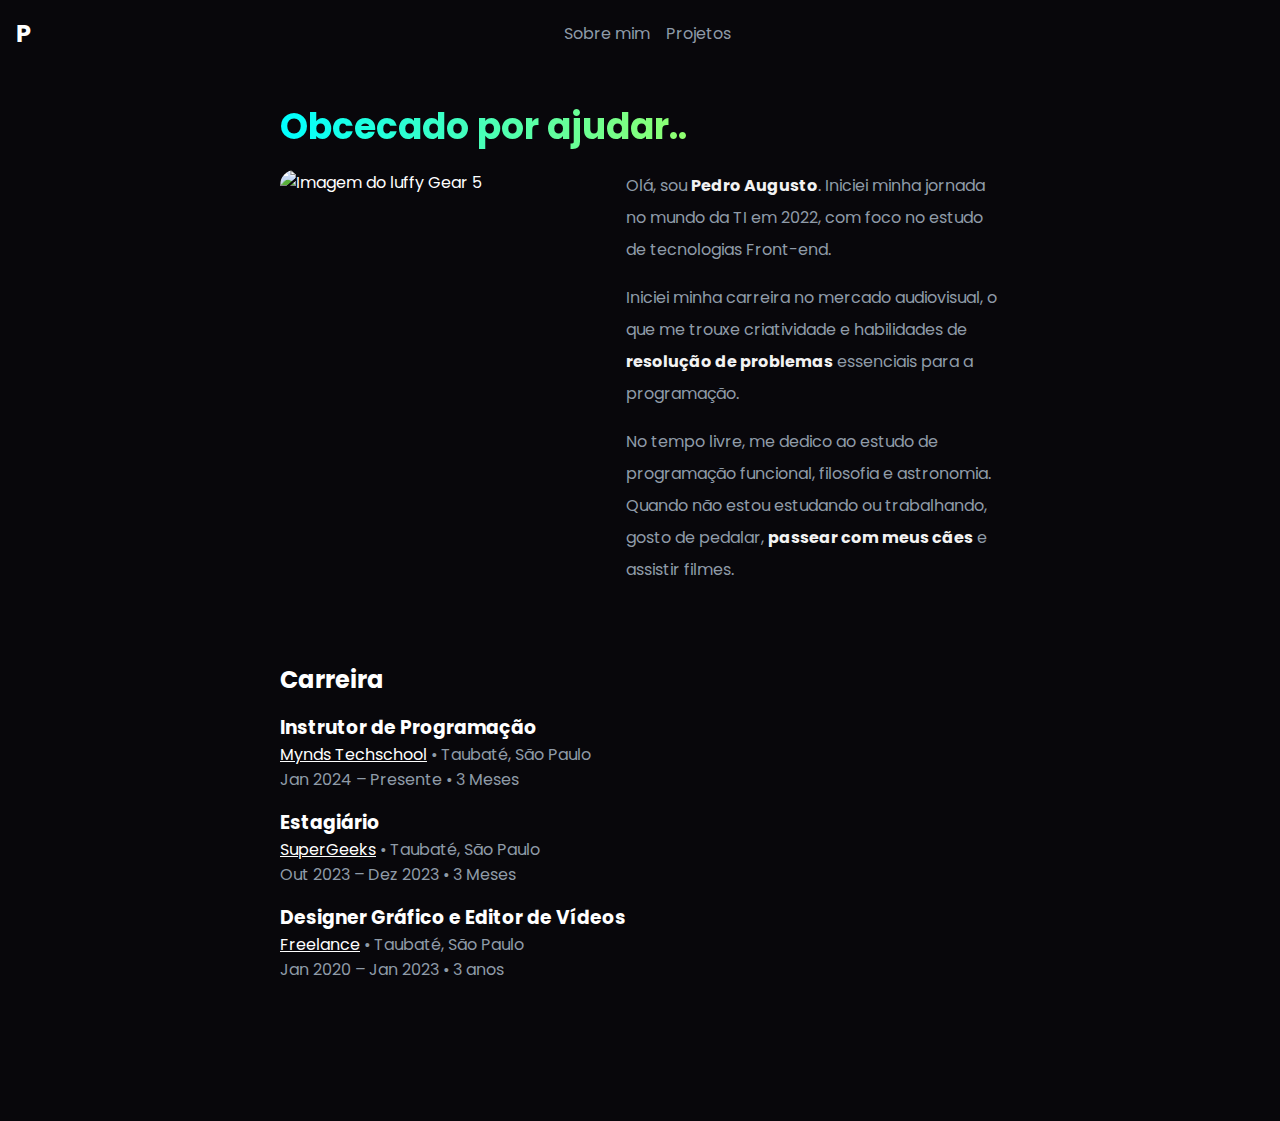
==== index.html @ ea55f3f6 "Init: create README and project scaffold" ====
<!DOCTYPE html>
<html lang="pt-br">
  <head>
    <meta charset="UTF-8" />
    <meta name="viewport" content="width=device-width, initial-scale=1.0" />
    <link rel="preconnect" href="https://fonts.googleapis.com" />
    <link rel="preconnect" href="https://fonts.gstatic.com" crossorigin />
    <link
      rel="stylesheet"
      href="https://cdnjs.cloudflare.com/ajax/libs/font-awesome/6.5.1/css/all.min.css"
      integrity="sha512-DTOQO9RWCH3ppGqcWaEA1BIZOC6xxalwEsw9c2QQeAIftl+Vegovlnee1c9QX4TctnWMn13TZye+giMm8e2LwA=="
      crossorigin="anonymous"
      referrerpolicy="no-referrer"
    />
    <link
      href="https://fonts.googleapis.com/css2?family=Poppins:ital,wght@0,100;0,200;0,300;0,400;0,500;0,600;0,700;0,800;0,900;1,100;1,200;1,300;1,400;1,500;1,600;1,700;1,800;1,900&display=swap"
      rel="stylesheet"
    />
    <link rel="stylesheet" href="src/styles/style.css" />
    <title>Sobre mim // Pedro Augusto</title>
  </head>
  <body>
    <header>
      <h2>P</h2>
      <nav class="c-navbar">
        <div class="c-navbar__logo">
        </div>
        <ul class="c-navbar__menu">
          <li><a href="#" class="hover-underline-animation">Sobre mim</a></li>
          <li><a href="#" class="hover-underline-animation">Projetos</a></li>
        </ul>
      </nav>
      <i class="fa-brands fa-x-twitter"></i>
    </header>
    <main>
      <div class="c-container">
        <section id="about-section">
          <h1 class="c-about__title">Obcecado por ajudar..</h1>
          <!-- colocar uma foto minha -->
          <div class="c-about__content">
            <img
              class="c-about__image"
              src="https://avatars.githubusercontent.com/u/85378029?v=4"
              alt="Imagem do luffy Gear 5"
            />
            <article class="c-about__text">
              <!-- algum texto aqui falando sobre mim..  -->
              <p>
                Olá, sou <strong>Pedro Augusto</strong>. Iniciei minha jornada no mundo da TI em
                2022, com foco no estudo de tecnologias Front-end.
              </p>
              <p>
                Iniciei minha carreira no mercado audiovisual, o que me trouxe
                criatividade e habilidades de <strong>resolução de problemas</strong> essenciais
                para a programação.
              </p>
              <p>
                No tempo livre, me dedico ao estudo de programação funcional, filosofia e
                astronomia. Quando não estou estudando ou trabalhando, gosto de pedalar, <strong>passear com meus
                  cães</strong> e assistir filmes.
              </p>
            </article>
          </div>
        </section>
        <section id="career-section">
          <h2>Carreira</h2>
          <article>
            <h3>Instrutor de Programação</h3>
            <p>
              <a href="#">Mynds Techschool</a>
              <span>•</span>
              <span>Taubaté, São Paulo</span>
            </p>
            <p>
              <span>Jan 2024</span>
              <span>–</span>
              <span> Presente</span>
              <span>•</span>
              <span>3 Meses</span>
            </p>
          </article>
          <article>
            <h3>Estagiário</h3>
            <p>
              <a href="#">SuperGeeks</a>
              <span>•</span>
              <span>Taubaté, São Paulo</span>
            </p>
            <p>
              <span>Out 2023</span>
              <span>–</span>
              <span>Dez 2023</span>
              <span>•</span>
              <span>3 Meses</span>
            </p>
          </article>
          <article>
            <h3>Designer Gráfico e Editor de Vídeos</h3>
            <p>
              <a href="#">Freelance</a>
              <span>•</span>
              <span>Taubaté, São Paulo</span>
            </p>
            <p>
              <span>Jan 2020</span>
              <span>–</span>
              <span>Jan 2023</span>
              <span>•</span>
              <span>3 anos</span>
            </p>
          </article>
        </section>
        <footer class="c-footer">
          <i class="fa-brands fa-instagram"></i>
          <i class="fa-brands fa-github"></i>
          <i class="fa-brands fa-x-twitter"></i>
        </footer>
      </div>
    </main>
    <script src="https://unpkg.com/scrollreveal"></script>
    <script src="./src/scripts/index.js"></script>
  </body>
</html>
---- src/styles/style.css ----
@import url(./config.css);
@import url(./navbar.css);
@import url(./about.css);
@import url(./career.css);
@import url(./footer.css);
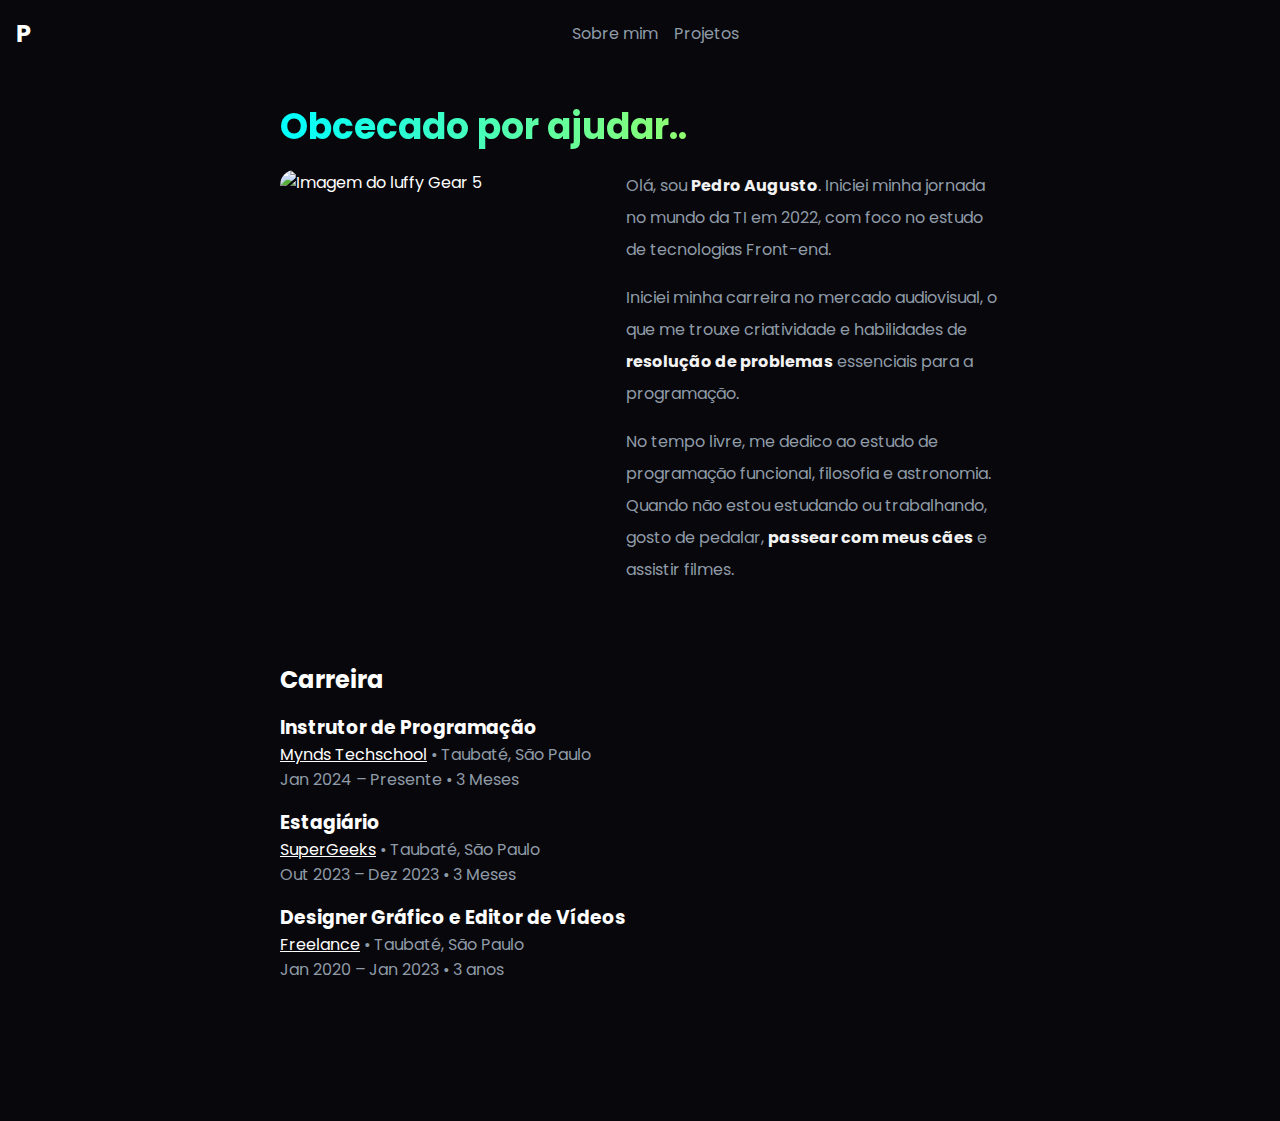
==== commit 9552e601: "Feat: hiperlinks" ====
--- a/index.html
+++ b/index.html
@@ -27,10 +27,10 @@
         </div>
         <ul class="c-navbar__menu">
           <li><a href="#" class="hover-underline-animation">Sobre mim</a></li>
-          <li><a href="#" class="hover-underline-animation">Projetos</a></li>
+          <li><a href="./src/pages/projects.html" class="hover-underline-animation">Projetos</a></li>
         </ul>
       </nav>
-      <i class="fa-brands fa-x-twitter"></i>
+      <a href="./src/pages/contact.html"><i class="fa-regular fa-paper-plane"></i></a>
     </header>
     <main>
       <div class="c-container">
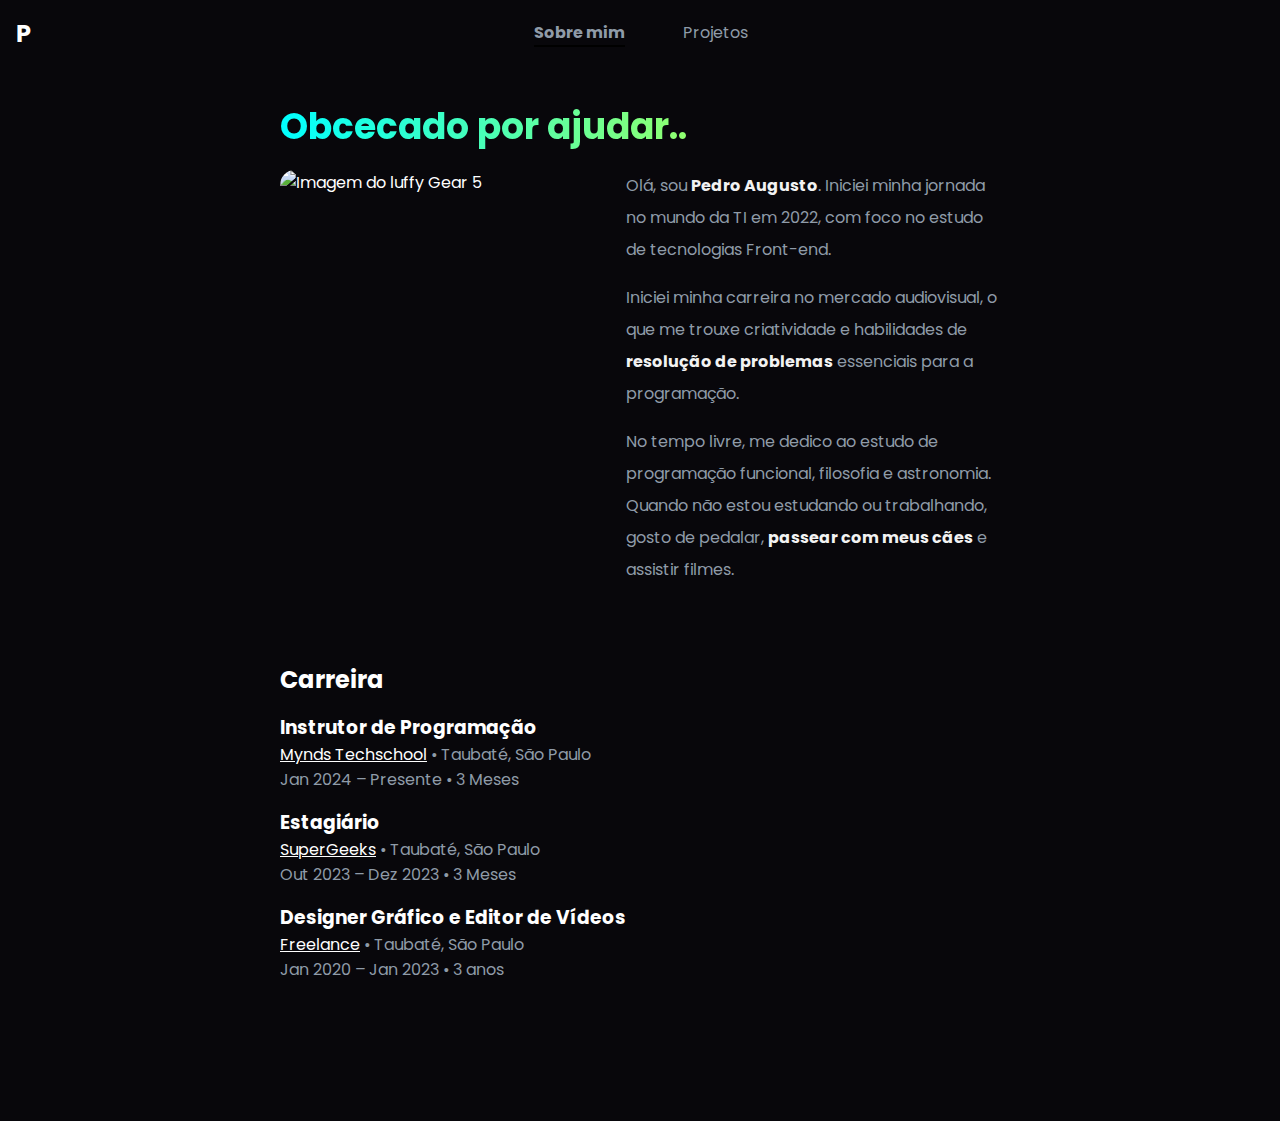
==== commit 6e8d07aa: "Fix: Navbar" ====
--- a/index.html
+++ b/index.html
@@ -26,8 +26,8 @@
         <div class="c-navbar__logo">
         </div>
         <ul class="c-navbar__menu">
-          <li><a href="#" class="hover-underline-animation">Sobre mim</a></li>
-          <li><a href="./src/pages/projects.html" class="hover-underline-animation">Projetos</a></li>
+          <li id="about"><a href="#" class="hover-underline-animation">Sobre mim</a></li>
+          <li id="projects"><a href="./src/pages/projects.html" class="hover-underline-animation">Projetos</a></li>
         </ul>
       </nav>
       <a href="./src/pages/contact.html"><i class="fa-regular fa-paper-plane"></i></a>
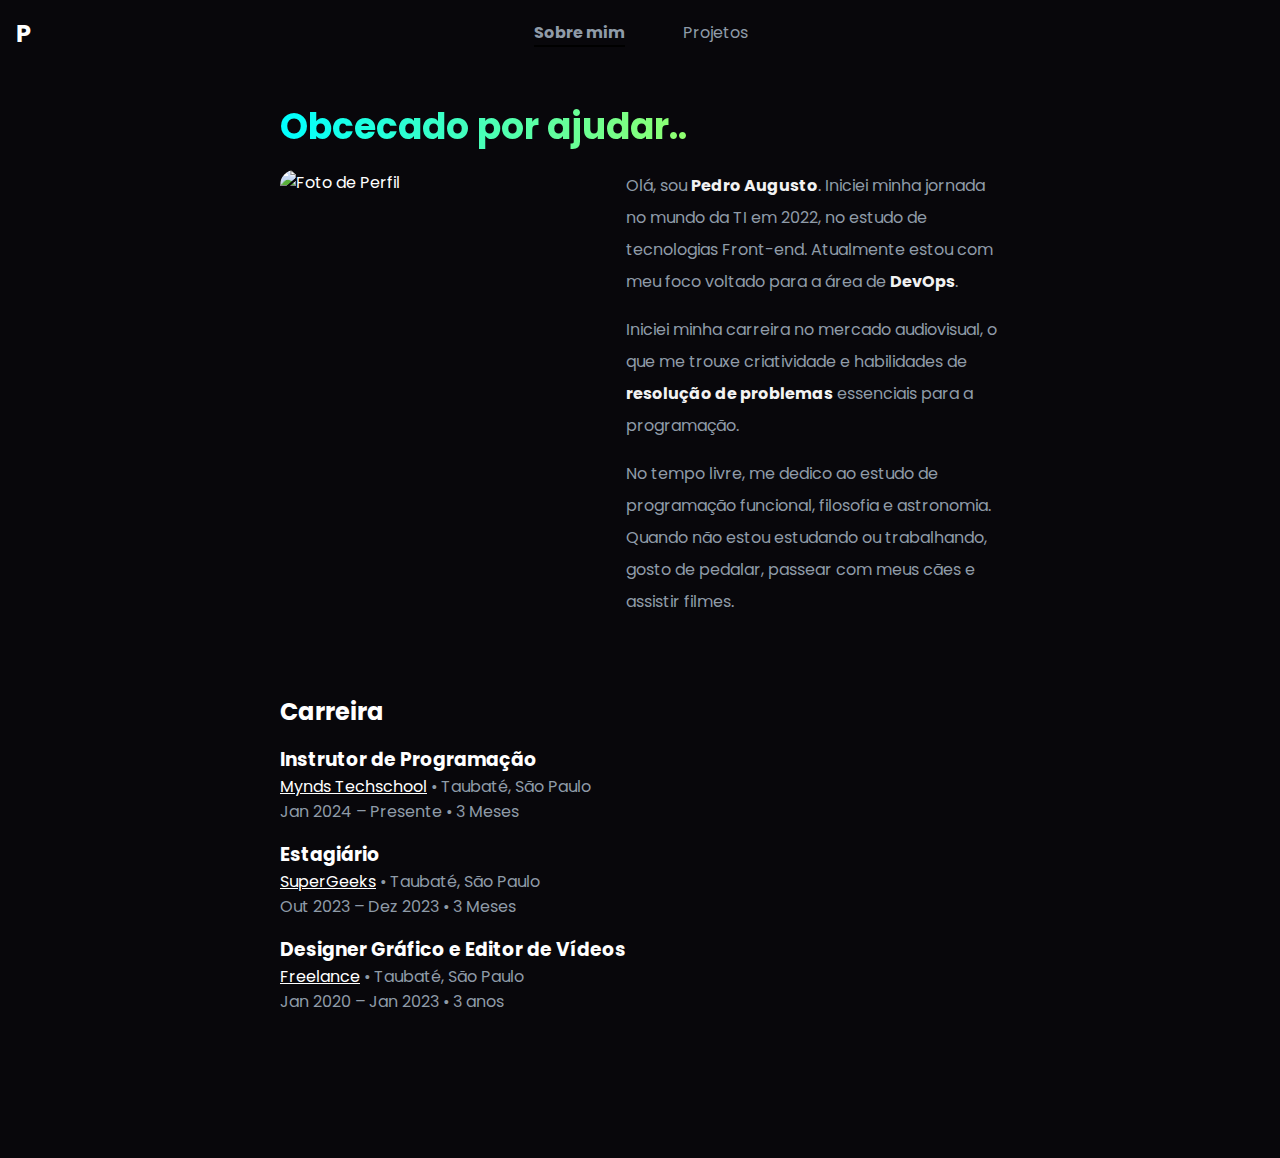
==== commit d22c9e8e: "Home Edit" ====
--- a/index.html
+++ b/index.html
@@ -5,6 +5,7 @@
     <meta name="viewport" content="width=device-width, initial-scale=1.0" />
     <link rel="preconnect" href="https://fonts.googleapis.com" />
     <link rel="preconnect" href="https://fonts.gstatic.com" crossorigin />
+
     <link
       rel="stylesheet"
       href="https://cdnjs.cloudflare.com/ajax/libs/font-awesome/6.5.1/css/all.min.css"
@@ -23,14 +24,23 @@
     <header>
       <h2>P</h2>
       <nav class="c-navbar">
-        <div class="c-navbar__logo">
-        </div>
+        <div class="c-navbar__logo"></div>
         <ul class="c-navbar__menu">
-          <li id="about"><a href="#" class="hover-underline-animation">Sobre mim</a></li>
-          <li id="projects"><a href="./src/pages/projects.html" class="hover-underline-animation">Projetos</a></li>
+          <li id="about">
+            <a href="#" class="hover-underline-animation">Sobre mim</a>
+          </li>
+          <li id="projects">
+            <a
+              href="./src/pages/projects.html"
+              class="hover-underline-animation"
+              >Projetos</a
+            >
+          </li>
         </ul>
       </nav>
-      <a href="./src/pages/contact.html"><i class="fa-regular fa-paper-plane"></i></a>
+      <a href="./src/pages/contact.html"
+        ><i class="fa-regular fa-paper-plane"></i
+      ></a>
     </header>
     <main>
       <div class="c-container">
@@ -41,23 +51,27 @@
             <img
               class="c-about__image"
               src="https://avatars.githubusercontent.com/u/85378029?v=4"
-              alt="Imagem do luffy Gear 5"
+              alt="Foto de Perfil"
             />
             <article class="c-about__text">
               <!-- algum texto aqui falando sobre mim..  -->
               <p>
-                Olá, sou <strong>Pedro Augusto</strong>. Iniciei minha jornada no mundo da TI em
-                2022, com foco no estudo de tecnologias Front-end.
+                Olá, sou <strong>Pedro Augusto</strong>. Iniciei minha jornada
+                no mundo da TI em 2022, no estudo de tecnologias Front-end.
+                Atualmente estou com meu foco voltado para a área de
+                <strong>DevOps</strong>.
               </p>
               <p>
                 Iniciei minha carreira no mercado audiovisual, o que me trouxe
-                criatividade e habilidades de <strong>resolução de problemas</strong> essenciais
-                para a programação.
+                criatividade e habilidades de
+                <strong>resolução de problemas</strong> essenciais para a
+                programação.
               </p>
               <p>
-                No tempo livre, me dedico ao estudo de programação funcional, filosofia e
-                astronomia. Quando não estou estudando ou trabalhando, gosto de pedalar, <strong>passear com meus
-                  cães</strong> e assistir filmes.
+                No tempo livre, me dedico ao estudo de programação funcional,
+                filosofia e astronomia. Quando não estou estudando ou
+                trabalhando, gosto de pedalar, passear com meus cães e assistir
+                filmes.
               </p>
             </article>
           </div>
@@ -111,9 +125,21 @@
           </article>
         </section>
         <footer class="c-footer">
-          <i class="fa-brands fa-instagram"></i>
-          <i class="fa-brands fa-github"></i>
-          <i class="fa-brands fa-x-twitter"></i>
+          <a href="https://www.instagram.com/eupedro.js/" target="_blank"
+            ><i class="fa-brands fa-instagram hvr-wobble-skew"></i
+          ></a>
+          <a href="https://github.com/PedroAugusto2305" target="_blank">
+            <i class="fa-brands fa-github hvr-wobble-skew"></i>
+          </a>
+          <a href="https://twitter.com/PedroAugus2305" target="_blank">
+            <i class="fa-brands fa-x-twitter hvr-wobble-skew"></i>
+          </a>
+          <a
+            href="https://www.linkedin.com/in/pedro-augusto-bueno-de-aquino-3a428b145/"
+            target="_blank"
+          >
+            <i class="fa-brands fa-linkedin-in hvr-wobble-skew"></i>
+          </a>
         </footer>
       </div>
     </main>
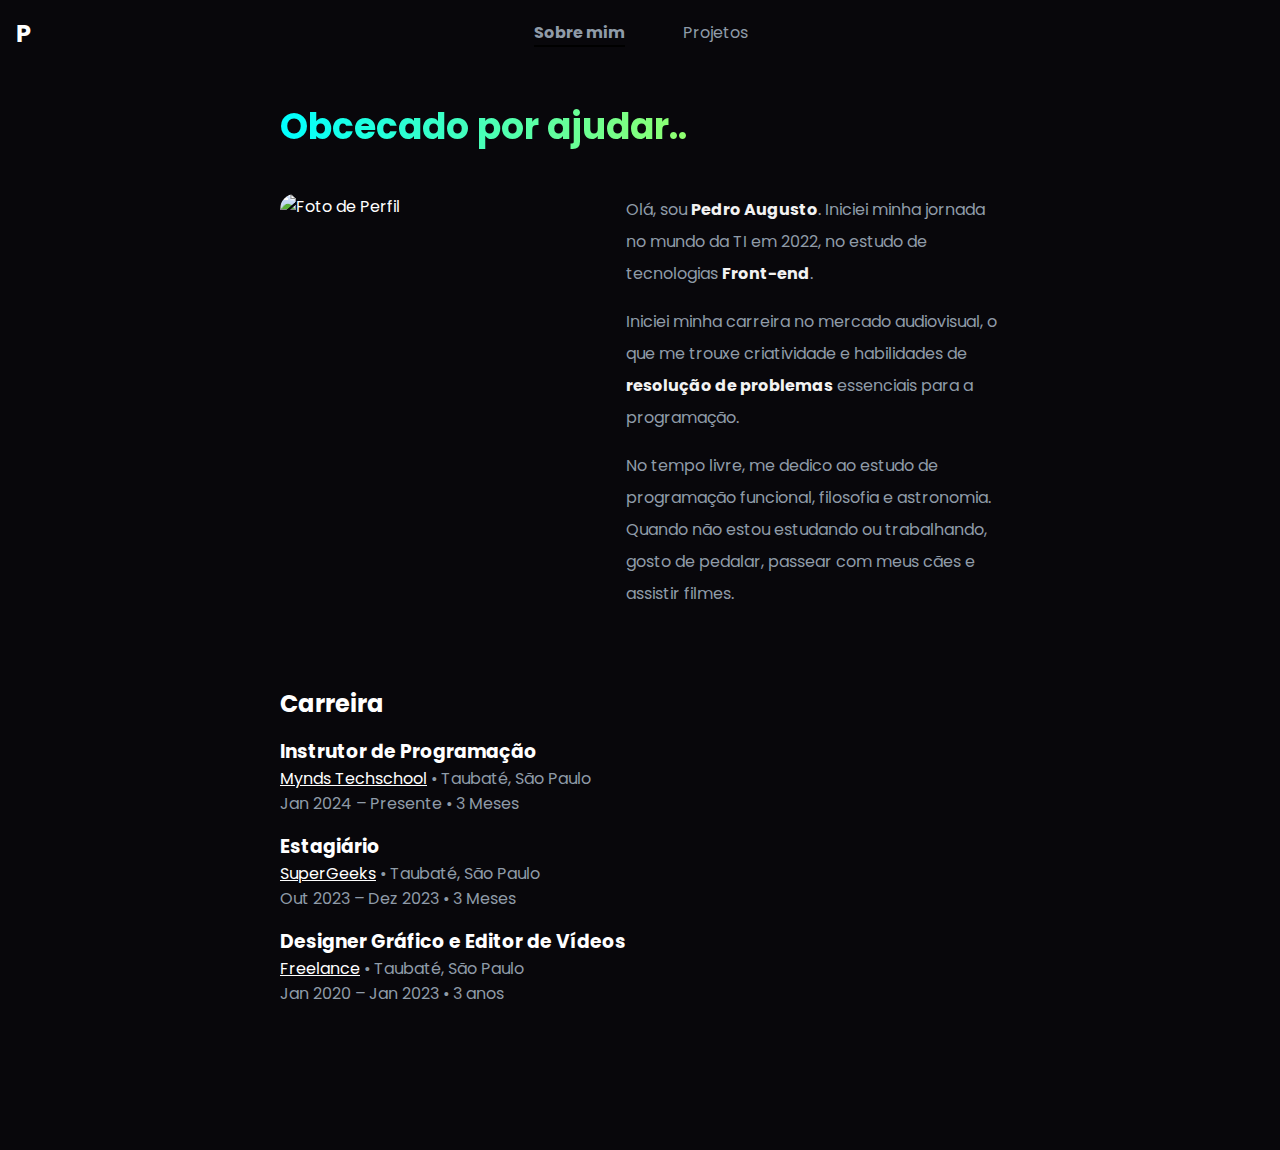
==== commit a8764020: "About me UPDATE" ====
--- a/index.html
+++ b/index.html
@@ -57,9 +57,7 @@
               <!-- algum texto aqui falando sobre mim..  -->
               <p>
                 Olá, sou <strong>Pedro Augusto</strong>. Iniciei minha jornada
-                no mundo da TI em 2022, no estudo de tecnologias Front-end.
-                Atualmente estou com meu foco voltado para a área de
-                <strong>DevOps</strong>.
+                no mundo da TI em 2022, no estudo de tecnologias <strong>Front-end</strong>.
               </p>
               <p>
                 Iniciei minha carreira no mercado audiovisual, o que me trouxe
--- a/src/styles/style.css
+++ b/src/styles/style.css
@@ -2,4 +2,5 @@
 @import url(./navbar.css);
 @import url(./about.css);
 @import url(./career.css);
+@import url(./contact.css);
 @import url(./footer.css);